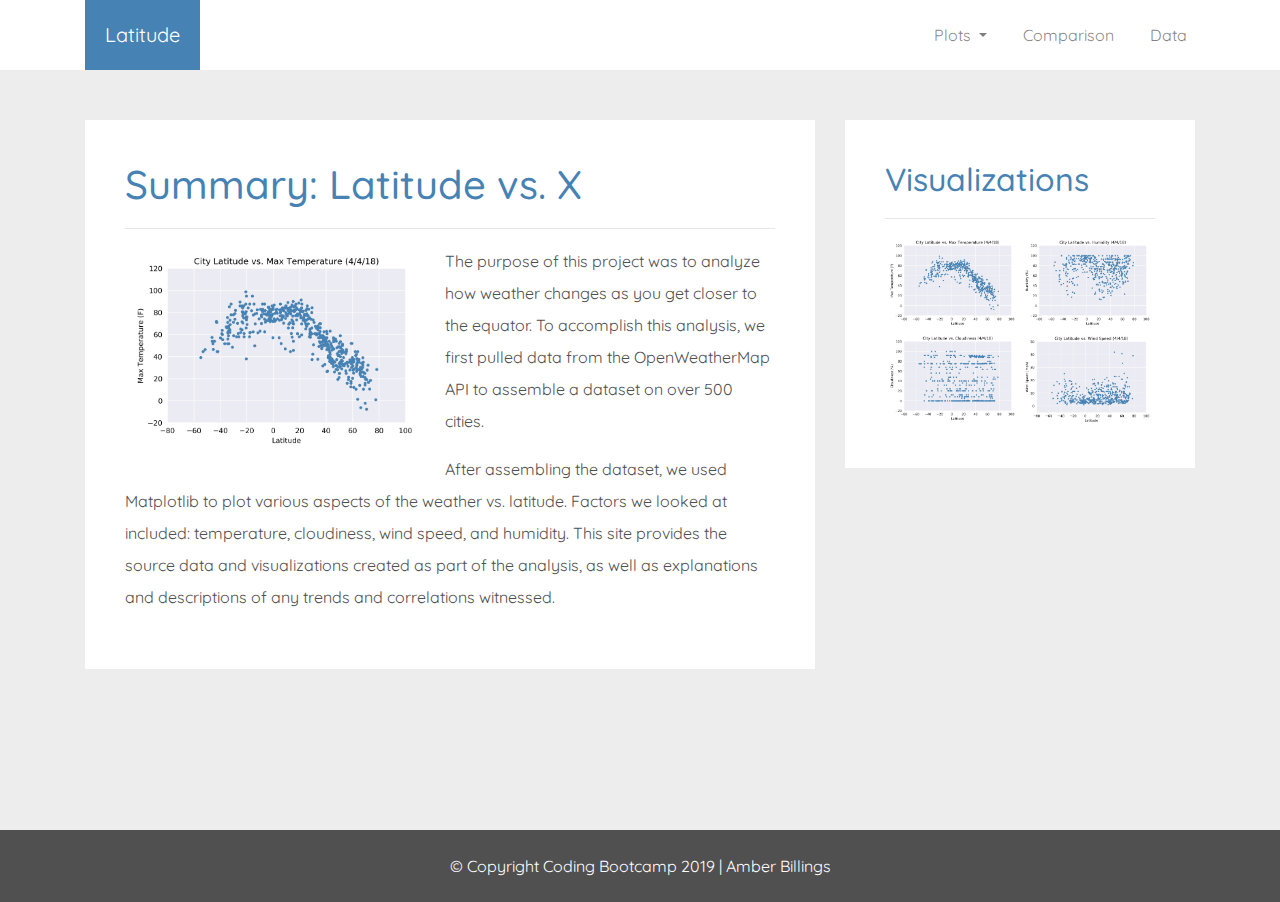
==== index.html @ 482e5c69 "Homework 8 Upload" ====
<!DOCTYPE html>
<html lang="en">

    <head>
        <meta charset="UTF-8">
        <title>Latitude</title>
        <link rel="stylesheet" href="https://stackpath.bootstrapcdn.com/bootstrap/4.3.1/css/bootstrap.min.css" integrity="sha384-ggOyR0iXCbMQv3Xipma34MD+dH/1fQ784/j6cY/iJTQUOhcWr7x9JvoRxT2MZw1T" crossorigin="anonymous">
        <link rel="stylesheet" href="style.css">
        <link href="https://fonts.googleapis.com/css?family=Quicksand:400,500,700" rel="stylesheet">

        <script src="https://code.jquery.com/jquery-3.3.1.slim.min.js" integrity="sha384-q8i/X+965DzO0rT7abK41JStQIAqVgRVzpbzo5smXKp4YfRvH+8abtTE1Pi6jizo" crossorigin="anonymous"></script>
        <script src="https://cdnjs.cloudflare.com/ajax/libs/popper.js/1.14.7/umd/popper.min.js" integrity="sha384-UO2eT0CpHqdSJQ6hJty5KVphtPhzWj9WO1clHTMGa3JDZwrnQq4sF86dIHNDz0W1" crossorigin="anonymous"></script>
        <script src="https://stackpath.bootstrapcdn.com/bootstrap/4.3.1/js/bootstrap.min.js" integrity="sha384-JjSmVgyd0p3pXB1rRibZUAYoIIy6OrQ6VrjIEaFf/nJGzIxFDsf4x0xIM+B07jRM" crossorigin="anonymous"></script>

    </head>

    <body>

    <div class="wrapper">

        <div class="white-bar">

        </div>

        <div class="container">

        <nav class="navbar navbar-expand-lg navbar-light bg-light">

            <a class="navbar-brand" href="index.html">Latitude</a>
                <button class="navbar-toggler" type="button" data-toggle="collapse" data-target="#navbarSupportedContent" aria-controls="navbarSupportedContent" aria-expanded="false" aria-label="Toggle navigation">
                    <span class="navbar-toggler-icon"></span>
                </button>
                  
                <div class="collapse navbar-collapse" id="navbarSupportedContent">
                    <ul class="nav navbar-nav ml-auto justify-content-end">
                        
                        <li class="nav-item dropdown">
                            <a class="nav-link dropdown-toggle" href="#" id="navbarDropdown" role="button" data-toggle="dropdown" aria-haspopup="true" aria-expanded="false">
                            Plots
                            </a>
                        <div class="dropdown-menu" aria-labelledby="navbarDropdown">
                            <a class="dropdown-item" href="temperature.html">Max Temperature</a>
                            <a class="dropdown-item" href="humidity.html">Humidity</a>
                            <a class="dropdown-item" href="cloudiness.html">Cloudiness</a>
                            <a class="dropdown-item" href="windspeed.html">Wind Speed</a>
                        </div>
                        </li>
                        
                        <li class="nav-item">
                            <a class="nav-link" href="comparisons.html">Comparison</a>
                        </li>

                        <li class="nav-item">
                            <a class="nav-link" href="data.html">Data</a>
                        </li>
                      
                      </ul>

                    </div>

        </nav>

            <div class="row small-gutters">
                    
                <div class="col-md-8 col-sm-12">
                    <div class="inner-col">
                        <h1>
                            Summary: Latitude vs. X
                        </h1>

                        <hr />

                        <img src="images/lat_v_temp.png" alt="Latitude vs. Temperature" width="300px">

                        <p>
                            The purpose of this project was to analyze how weather 
                            changes as you get closer to the equator. To accomplish 
                            this analysis, we first pulled data from the OpenWeatherMap 
                            API to assemble a dataset on over 500 cities.
                        </p>
                        <p>
                            After assembling the dataset, we used Matplotlib to plot 
                            various aspects of the weather vs. latitude. Factors we 
                            looked at included: temperature, cloudiness, wind speed, 
                            and humidity. This site provides the source data and 
                            visualizations created as part of the analysis, as well as 
                            explanations and descriptions of any trends and correlations 
                            witnessed.
                        </p>
                    </div>
                </div>
                
                <div class="col-md-4 col-sm-12">
                    <div class="inner-col">
                        <h2>Visualizations</h2>
                        <hr />
                        <a href="temperature.html">
                            <img src="images/lat_v_temp.png" alt="Latitude vs. Temperature" width="50%" style="margin: 0px">
                        </a>
                        <a href="humidity.html">
                            <img src="images/lat_v_humid.png" alt="Latitude vs. Humidity" width="50%" style="margin: 0px">
                        </a>
                        <a href="cloudiness.html">
                            <img src="images/lat_v_cloud.png" alt="Latitude vs. Cloudiness" width="50%" style="margin: 0px">
                        </a>
                        <a href="windspeed.html">
                            <img src="images/lat_v_wind.png" alt="Latitude vs. Wind Speed" width="50%" style="margin: 0px">
                        </a>
                    </div>
                </div>

            </div>


        </div>

        <div class="push">
        </div>

    </div>

        <footer id="footer">
            <p>&copy; Copyright Coding Bootcamp 2019 | Amber Billings</p>
        </footer>

        

    </body>

</html>
---- style.css ----
body {
    font-family: 'Quicksand', sans-serif;
    background-color: #EDEDED;
}

.white-bar {
    background-color: white;
    width: 100%;
    height: 70px;
    z-index: 0;
    position: absolute;
}

.navbar {
    background-color: white !important;
    padding: 0px;
}

.nav-item a {
    margin-left: 20px;
}

.container {
    margin-top: 0px;
}
.navbar-brand {
    background-color: steelblue;
    padding: 20px;
    margin: 0px;
}

.navbar-brand {
    color: white !important;
}

.navbar-collapse {
    float: right;
}

.inner-col {
    margin-top: 50px;
    background-color: white;
    padding: 40px;
    overflow: hidden;
}

h1 {
    color: steelblue;
    margin-bottom: 20px;
}

h2 {
    color: steelblue;
    margin-bottom: 20px;
}

h3 {
    color: steelblue;
    margin-bottom: 20px;
    text-align: center;
}

.col-md-8 img {
    float: left;
    margin-right: 20px;
}

p {
    line-height: 2em;
    color: #505050;
}

#footer {
    width: 100%;
    background-color: #505050;
}

#footer p {
    color: white !important;
    text-align: center;
    padding: 20px;
}

html, body {
	height: 100%;
}

.wrapper {
	min-height: 100%;
	height: auto !important;
	height: 100%;
	margin: 0 auto -70px; 
}
.footer, .push {
	height: 70px; 
}

.col-md-4 {
    margin-bottom: 50px;
}

.img-selected {
    border: 1px solid steelblue;
}

.comparison {
    width: 50%;
    float: left;
}

.col-md-4 img {
    margin-top: 20px;
    float: left;
}

.comparison img {
    margin-bottom: 40px;
}

tr:nth-child(even) {
    background-color: #eeeeee;
}

.clear-float {
    clear: left;
}

@media (max-width: 992px) {

    .comparison {
        width: 100%;
    }

    .nav-item.dropdown {
        background-color: #b5cde1;
    }

    .dropdown-menu {
        border: 0px;
        border-radius: 0px;
    }
}
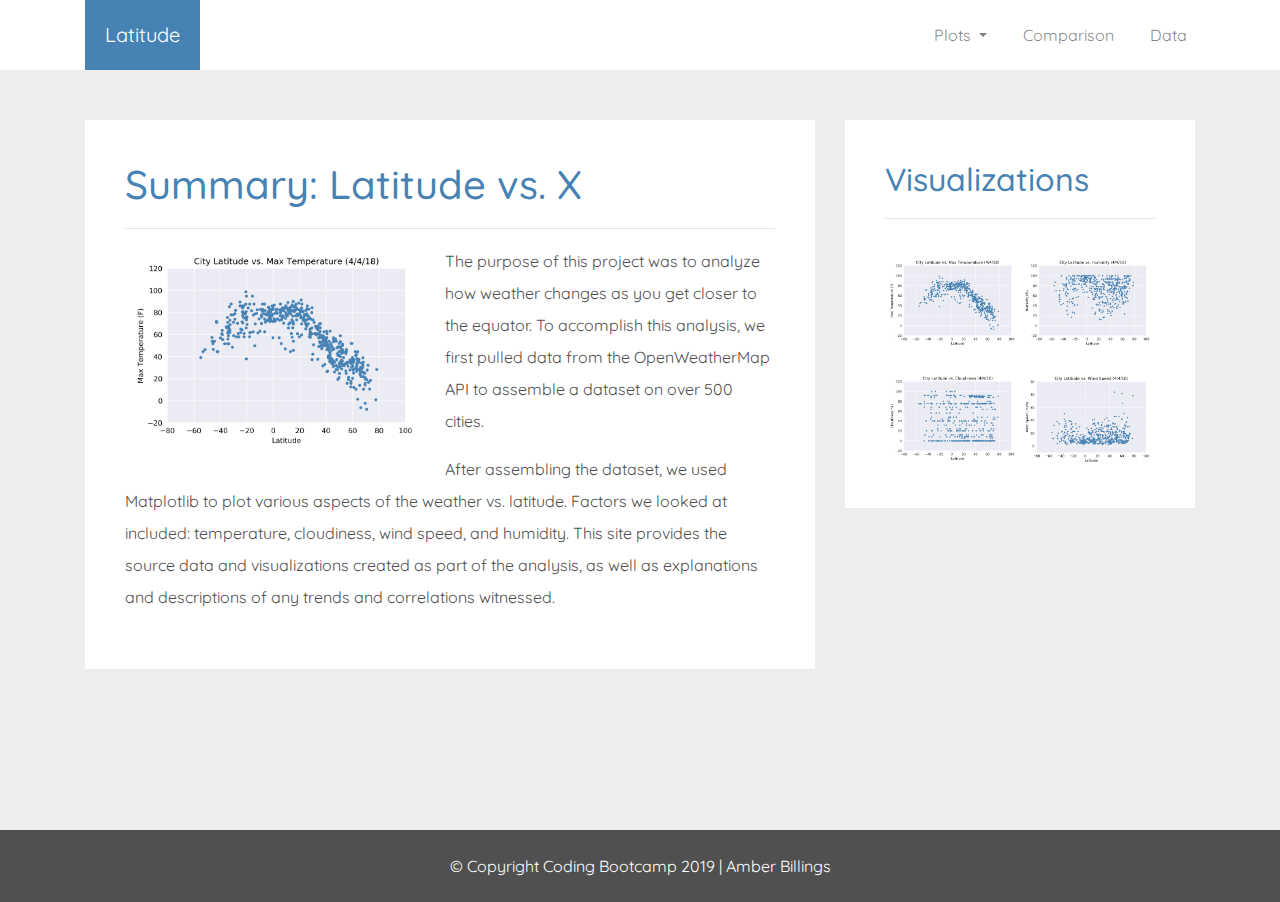
==== commit fefa3687: "Final Homework 9 Upload" ====
--- a/index.html
+++ b/index.html
@@ -2,7 +2,7 @@
 <html lang="en">
 
     <head>
-        <meta charset="UTF-8">
+        <meta charset="UTF-8" name="viewport" content="width=device-width, initial-scale=1">
         <title>Latitude</title>
         <link rel="stylesheet" href="https://stackpath.bootstrapcdn.com/bootstrap/4.3.1/css/bootstrap.min.css" integrity="sha384-ggOyR0iXCbMQv3Xipma34MD+dH/1fQ784/j6cY/iJTQUOhcWr7x9JvoRxT2MZw1T" crossorigin="anonymous">
         <link rel="stylesheet" href="style.css">
@@ -62,7 +62,7 @@
 
             <div class="row small-gutters">
                     
-                <div class="col-md-8 col-sm-12">
+                <div class="col-lg-8 col-md-12 col-sm-12">
                     <div class="inner-col">
                         <h1>
                             Summary: Latitude vs. X
@@ -90,21 +90,21 @@
                     </div>
                 </div>
                 
-                <div class="col-md-4 col-sm-12">
+                <div class="col-lg-4 col-md-12 col-sm-12">
                     <div class="inner-col">
                         <h2>Visualizations</h2>
                         <hr />
                         <a href="temperature.html">
-                            <img src="images/lat_v_temp.png" alt="Latitude vs. Temperature" width="50%" style="margin: 0px">
+                            <img src="images/lat_v_temp.png" alt="Latitude vs. Temperature" width="50%">
                         </a>
                         <a href="humidity.html">
-                            <img src="images/lat_v_humid.png" alt="Latitude vs. Humidity" width="50%" style="margin: 0px">
+                            <img src="images/lat_v_humid.png" alt="Latitude vs. Humidity" width="50%">
                         </a>
                         <a href="cloudiness.html">
-                            <img src="images/lat_v_cloud.png" alt="Latitude vs. Cloudiness" width="50%" style="margin: 0px">
+                            <img src="images/lat_v_cloud.png" alt="Latitude vs. Cloudiness" width="50%">
                         </a>
                         <a href="windspeed.html">
-                            <img src="images/lat_v_wind.png" alt="Latitude vs. Wind Speed" width="50%" style="margin: 0px">
+                            <img src="images/lat_v_wind.png" alt="Latitude vs. Wind Speed" width="50%">
                         </a>
                     </div>
                 </div>
--- a/style.css
+++ b/style.css
@@ -60,7 +60,7 @@
     text-align: center;
 }
 
-.col-md-8 img {
+.col-lg-8 img {
     float: left;
     margin-right: 20px;
 }
@@ -95,7 +95,7 @@
 	height: 70px; 
 }
 
-.col-md-4 {
+.col-lg-4 {
     margin-bottom: 50px;
 }
 
@@ -108,7 +108,7 @@
     float: left;
 }
 
-.col-md-4 img {
+.col-lg-4 img {
     margin-top: 20px;
     float: left;
 }
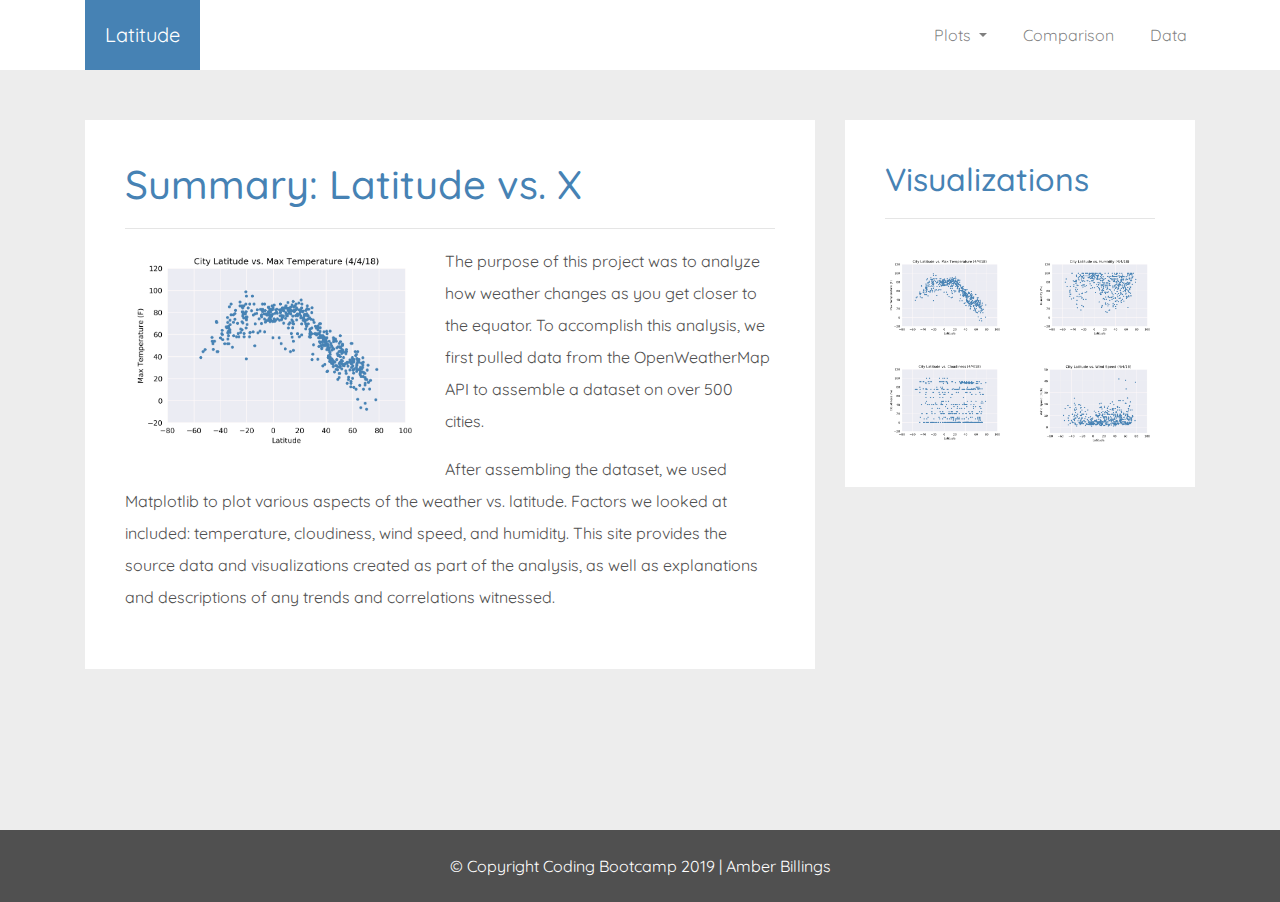
==== commit 65baff61: "Final homework upload" ====
--- a/index.html
+++ b/index.html
@@ -60,7 +60,7 @@
 
         </nav>
 
-            <div class="row small-gutters">
+            <div class="row">
                     
                 <div class="col-lg-8 col-md-12 col-sm-12">
                     <div class="inner-col">
@@ -94,18 +94,28 @@
                     <div class="inner-col">
                         <h2>Visualizations</h2>
                         <hr />
-                        <a href="temperature.html">
-                            <img src="images/lat_v_temp.png" alt="Latitude vs. Temperature" width="50%">
-                        </a>
-                        <a href="humidity.html">
-                            <img src="images/lat_v_humid.png" alt="Latitude vs. Humidity" width="50%">
-                        </a>
-                        <a href="cloudiness.html">
-                            <img src="images/lat_v_cloud.png" alt="Latitude vs. Cloudiness" width="50%">
-                        </a>
-                        <a href="windspeed.html">
-                            <img src="images/lat_v_wind.png" alt="Latitude vs. Wind Speed" width="50%">
-                        </a>
+                        <div class="row">
+                            <div class="col-lg-6 col-md-3">
+                                <a href="temperature.html">
+                                    <img src="images/lat_v_temp.png" alt="Latitude vs. Temperature">
+                                </a>
+                            </div>
+                            <div class="col-lg-6 col-md-3">
+                                <a href="humidity.html">
+                                    <img src="images/lat_v_humid.png" alt="Latitude vs. Humidity">
+                                </a>
+                            </div>
+                            <div class="col-lg-6 col-md-3">
+                                <a href="cloudiness.html">
+                                    <img src="images/lat_v_cloud.png" alt="Latitude vs. Cloudiness">
+                                </a>
+                            </div>
+                            <div class="col-lg-6 col-md-3">
+                                <a href="windspeed.html">
+                                    <img src="images/lat_v_wind.png" alt="Latitude vs. Wind Speed">
+                                </a>
+                            </div>
+                        </div>
                     </div>
                 </div>
 
--- a/style.css
+++ b/style.css
@@ -65,6 +65,10 @@
     margin-right: 20px;
 }
 
+.col-lg-8 {
+    margin-bottom: 40px;
+}
+
 p {
     line-height: 2em;
     color: #505050;
@@ -109,8 +113,8 @@
 }
 
 .col-lg-4 img {
+    width: 100%;
     margin-top: 20px;
-    float: left;
 }
 
 .comparison img {
@@ -139,4 +143,8 @@
         border: 0px;
         border-radius: 0px;
     }
+
+    .col-lg-8 {
+        margin-bottom: 0px;
+    }
 }